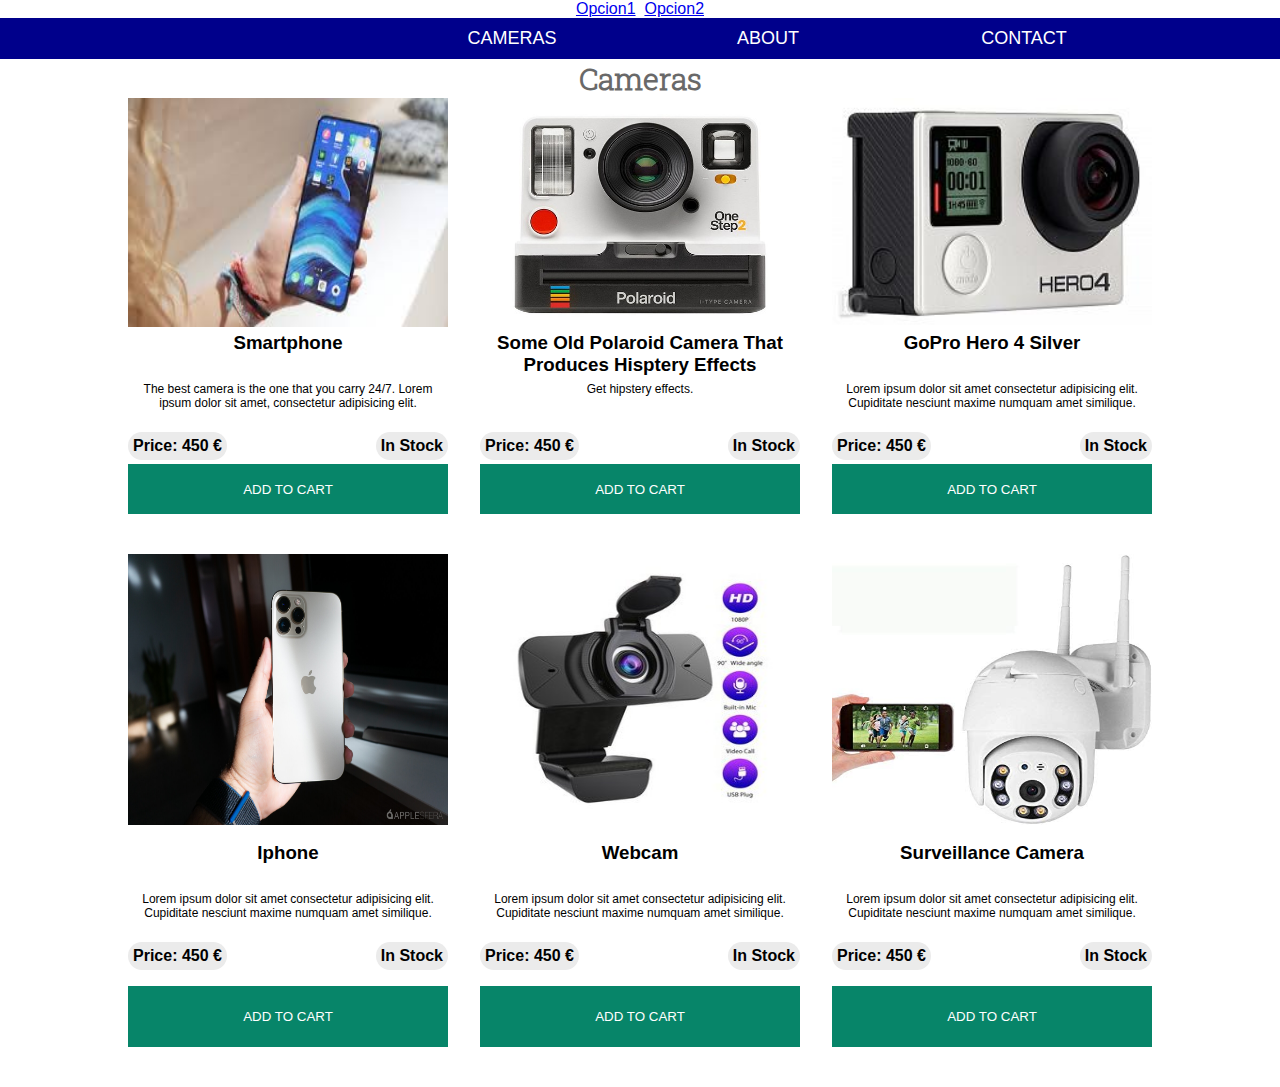
==== Opcion2.html @ 8037b7ff "RetosSemana3" ====
<!DOCTYPE html>
<html lang="en">
<head>
    <meta charset="UTF-8">
    <meta http-equiv="X-UA-Compatible" content="IE=edge">
    <meta name="viewport" content="width=device-width, initial-scale=1.0">
    <link rel="stylesheet" href="https://kit-pro.fontawesome.com/releases/v5.15.3/css/pro.min.css">
    <link rel="stylesheet" href="./css/estilos.css">
    <title>Opcion 2</title>
    <nav id=opciones>
        <a href="./index.html" target="_top" style="text-decoration: underline;">Opcion1</a>&nbsp;
        <a href="./Opcion2.html" target="_top" style="text-decoration: underline;">Opcion2</a>
    </nav>
</head>
<body>
    <nav id="menu">
        <a href=""><i class="fas fa-align-justify" style="font-size: 12px;"></i></a>
        <a href="">CAMERAS</a>
        <a href="">ABOUT</a>
        <a href="">CONTACT</a>
    </nav>
    <h4>Cameras</h4>
    <header class="pagina">
        <div class="articulo">
            <img src="./assets/img/smartphone.jpg" alt="">
            <div class="descripcion">
                <h3>Smartphone</h3>
                <p>The best camera is the one that you carry 24/7. Lorem ipsum dolor sit amet, consectetur adipisicing elit.</p>
                <div class="detalles">
                    <p class="est">Price: 450 €</p>
                    <p class="est">In Stock</p>
                </div>
            </div>        
            <button>ADD TO CART</button>
        </div>

        <div class="articulo">
            <img src="./assets/img/polaroid_camera.jpg" alt="">
            <div class="descripcion">
                <h3>Some Old Polaroid Camera That Produces Hisptery Effects</h3>
                <p>Get hipstery effects.</p>
                <div class="detalles">
                    <p class="est">Price: 450 €</p>
                    <p class="est">In Stock</p>
                </div>
            </div>    
            <button>ADD TO CART</button>
        </div>

        <div class="articulo">
            <img src="./assets/img/gopro-hero4-silver.jpg" alt="">
            <div class="descripcion">
                <h3>GoPro Hero 4 Silver</h3>
                <p>Lorem ipsum dolor sit amet consectetur adipisicing elit. Cupiditate nesciunt maxime numquam amet similique.</p>
                <div class="detalles">
                    <p class="est">Price: 450 €</p>
                    <p class="est">In Stock</p>
                </div>
            </div>
            <button>ADD TO CART</button>
        </div>
        
        <div class="articulo">
            <img src="./assets/img/iphone.jpg" alt="">
            <div class="descripcion">
                <h3>Iphone</h3>
                <p>Lorem ipsum dolor sit amet consectetur adipisicing elit. Cupiditate nesciunt maxime numquam amet similique.</p>
                <div class="detalles">
                    <p class="est">Price: 450 €</p>
                    <p class="est">In Stock</p>
                </div>
            </div>        
            <button>ADD TO CART</button>
        </div>

        <div class="articulo">
            <img src="./assets/img/webcam.jpg" alt="">
            <div class="descripcion">
                <h3>Webcam</h3>
                <p>Lorem ipsum dolor sit amet consectetur adipisicing elit. Cupiditate nesciunt maxime numquam amet similique.</p>
                <div class="detalles">
                    <p class="est">Price: 450 €</p>
                    <p class="est">In Stock</p>
                </div>
            </div>    
            <button>ADD TO CART</button>
        </div>

        <div class="articulo">
            <img src="./assets/img/camara_vigilancia.jpg" alt="">
            <div class="descripcion">
                <h3>Surveillance Camera</h3>
                <p>Lorem ipsum dolor sit amet consectetur adipisicing elit. Cupiditate nesciunt maxime numquam amet similique.</p>
                <div class="detalles">
                    <p class="est">Price: 450 €</p>
                    <p class="est">In Stock</p>
                </div>
            </div>
            <button>ADD TO CART</button>
        </div>

    </header>
    </body>
</html>
---- css/estilos.css ----
@media screen and (min-width: 480px) {
    #responsive , #standard , #design {
        border: 2px solid black;
        margin-bottom: 20px;
    }
}
@media screen and (max-width: 900px) {
    .seccion{
        border: 5px solid gray;
    }
}

@font-face {
    /* nombre, como lo vamos a utilizar */
    font-family: 'mifuente';
    src: url('../assets/fonts/static/RobotoSlab-Light.ttf');
}
*{
    margin: 0px;
    padding: 0px;
    box-sizing: border-box;
    text-decoration: none;
    font-family: Arial, Helvetica, sans-serif;
}
#opciones{
    text-align: center;
}
.contenedor{
    display: flex;
    flex-direction: column;
    flex-wrap: wrap;
    width: 100%;
    margin: 0px auto;
    
}
#header{
    width: 100%;
    height: 200px;
    background-color: black;
    color: white;
    text-align: center;
    line-height: 60px; 
}
#header > h2{
    font-size: 40px;
    font-weight: lighter;
    text-transform: uppercase;
}
#header > button{
    width: 200px;
    height: 30px;
    padding: 5px;
    font-weight: bold;
    text-transform: uppercase;
    background: rgb(88, 87, 87);
    margin: 0px auto;
    margin-top: 25px;
}
#header > button > a{
    padding: 15px;
    color: white;
}

.seccion{
    width: 100%;
    padding: 10px 20px;
    margin-top: 20px;
    margin-bottom: 20px;
    display: flex;
    flex-wrap: wrap;
    justify-content:space-around;
}
#responsive{
    margin-right: 10px;
    border: 2px solid gray;
    display: flex;
    flex-direction: column;
    align-items: center;
    flex-grow: 1;
}
#parrafo{
    font-size: 18px;
    text-align: center;
    width: 200px;
}
#standard{
    margin-right: 10px;
    border: 2px solid gray;
    display: flex;
    flex-direction: column;
    align-items: center;
    flex-grow: 1;
}

#design{
    border: 2px solid gray;
    display: flex;
    flex-direction: column;
    align-items: center;
    flex-grow: 1;
}

#menu{
    background-color:darkblue;
    display: flex;
    justify-content: space-evenly;
    margin: 0;
    margin-bottom: 0;
    padding: 0 10%;
}

#menu > a{
    color: white;
    text-decoration: none;
    font-size: 18px;
    text-align: center;
    flex-basis: 25%;
    padding: 10px 15px;
}

#menu > a:hover{
    background-color: rgb(50, 26, 75);
}

h4{
    text-align: center;
    color: dimgray;
    font-size: 30px;
    font-family: 'mifuente';
}
h3{
    height: 50px;
}
.pagina{
    display: flex;
    padding: 0 10%;
    justify-content: space-between;
    flex-wrap: wrap;
}

.articulo{
    flex-basis: 25vw;
    display: flex;
    flex-wrap: wrap;
    margin-bottom: 40px;
}

.articulo img{
    flex-basis: 100%;
    height: 55%;
    width: 25%;
}
.articulo button{
    flex-basis: 100%;
    background-color: rgb(7, 133, 105);
    color: white;
    padding: 15px;
    border: none;
}

.descripcion{
    text-align: center;
}
.descripcion > p{
    font-size: 12px;
    height: 50px;
}

.detalles{
    display: flex;
    justify-content: space-between;
}

.detalles > p{
    font-weight: bold;
    border-radius: 15px;
    background-color: rgb(235, 235, 235);
    padding: 5px;
}
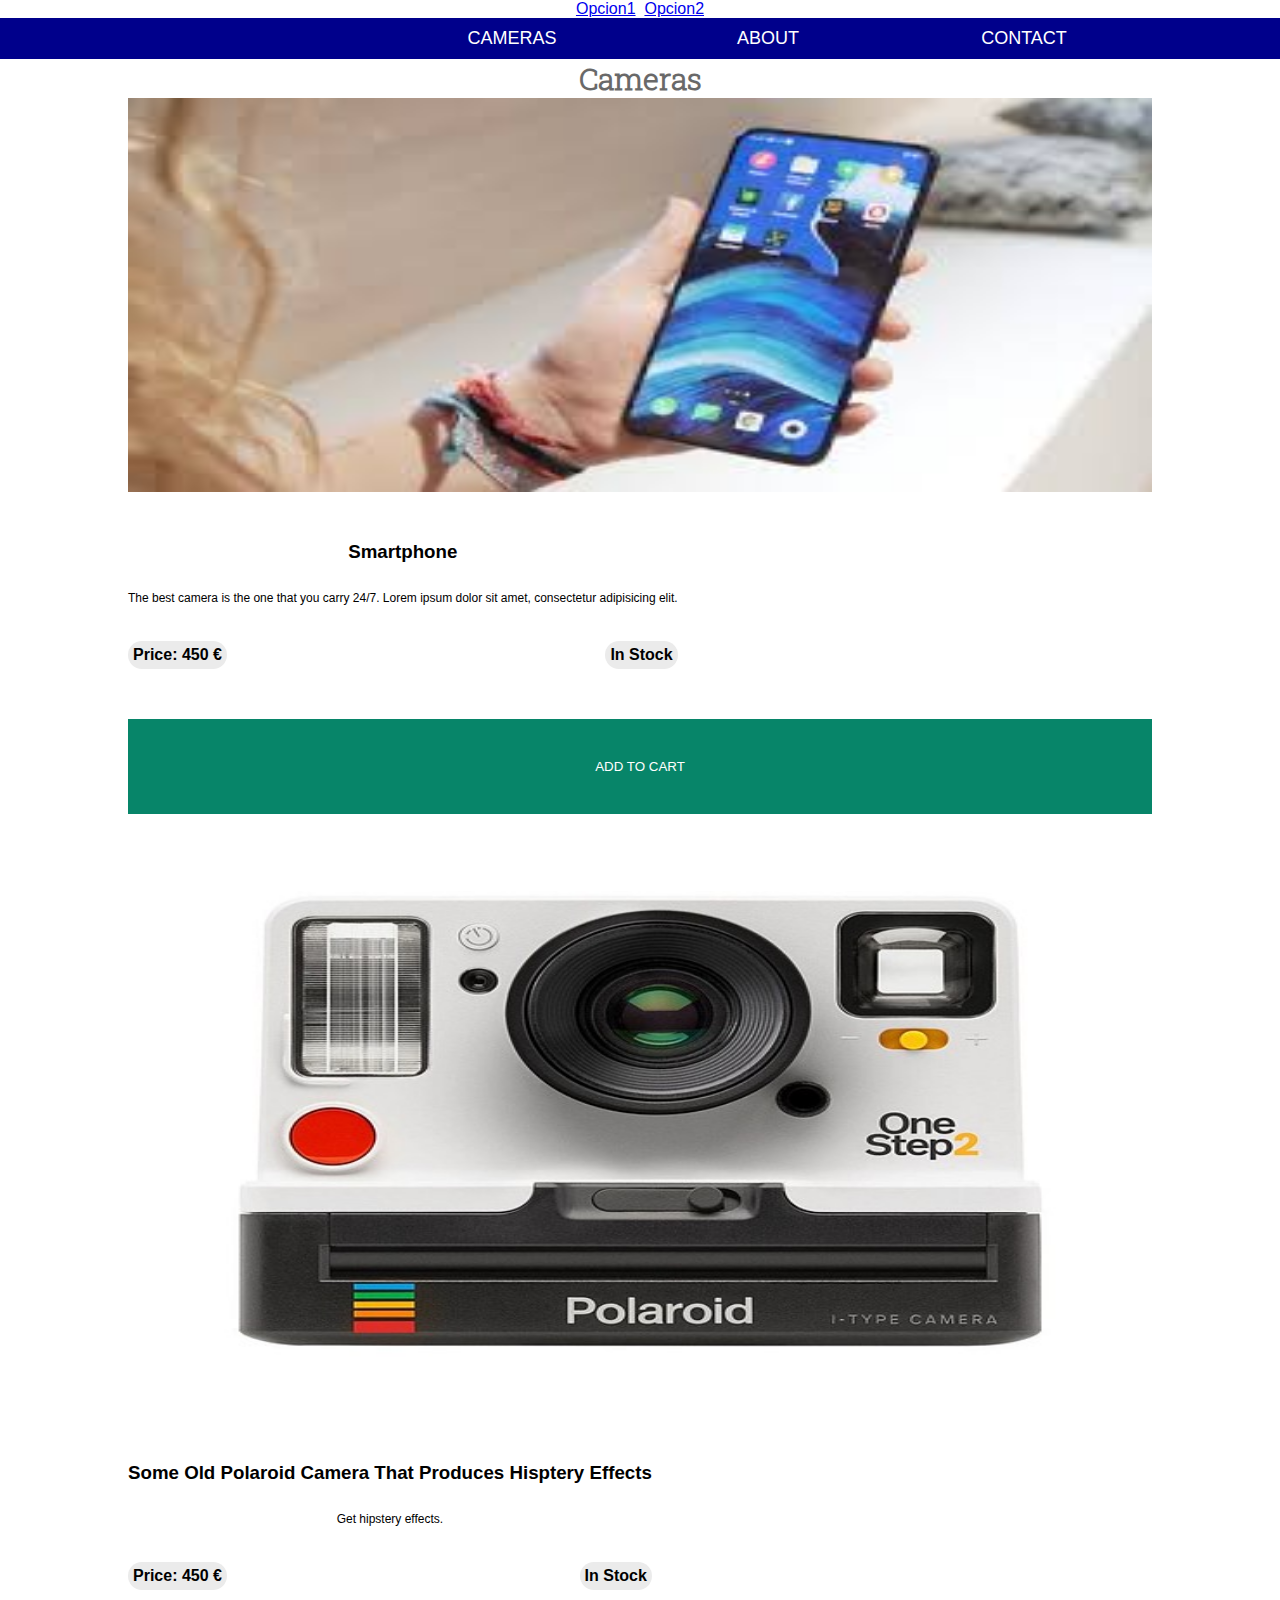
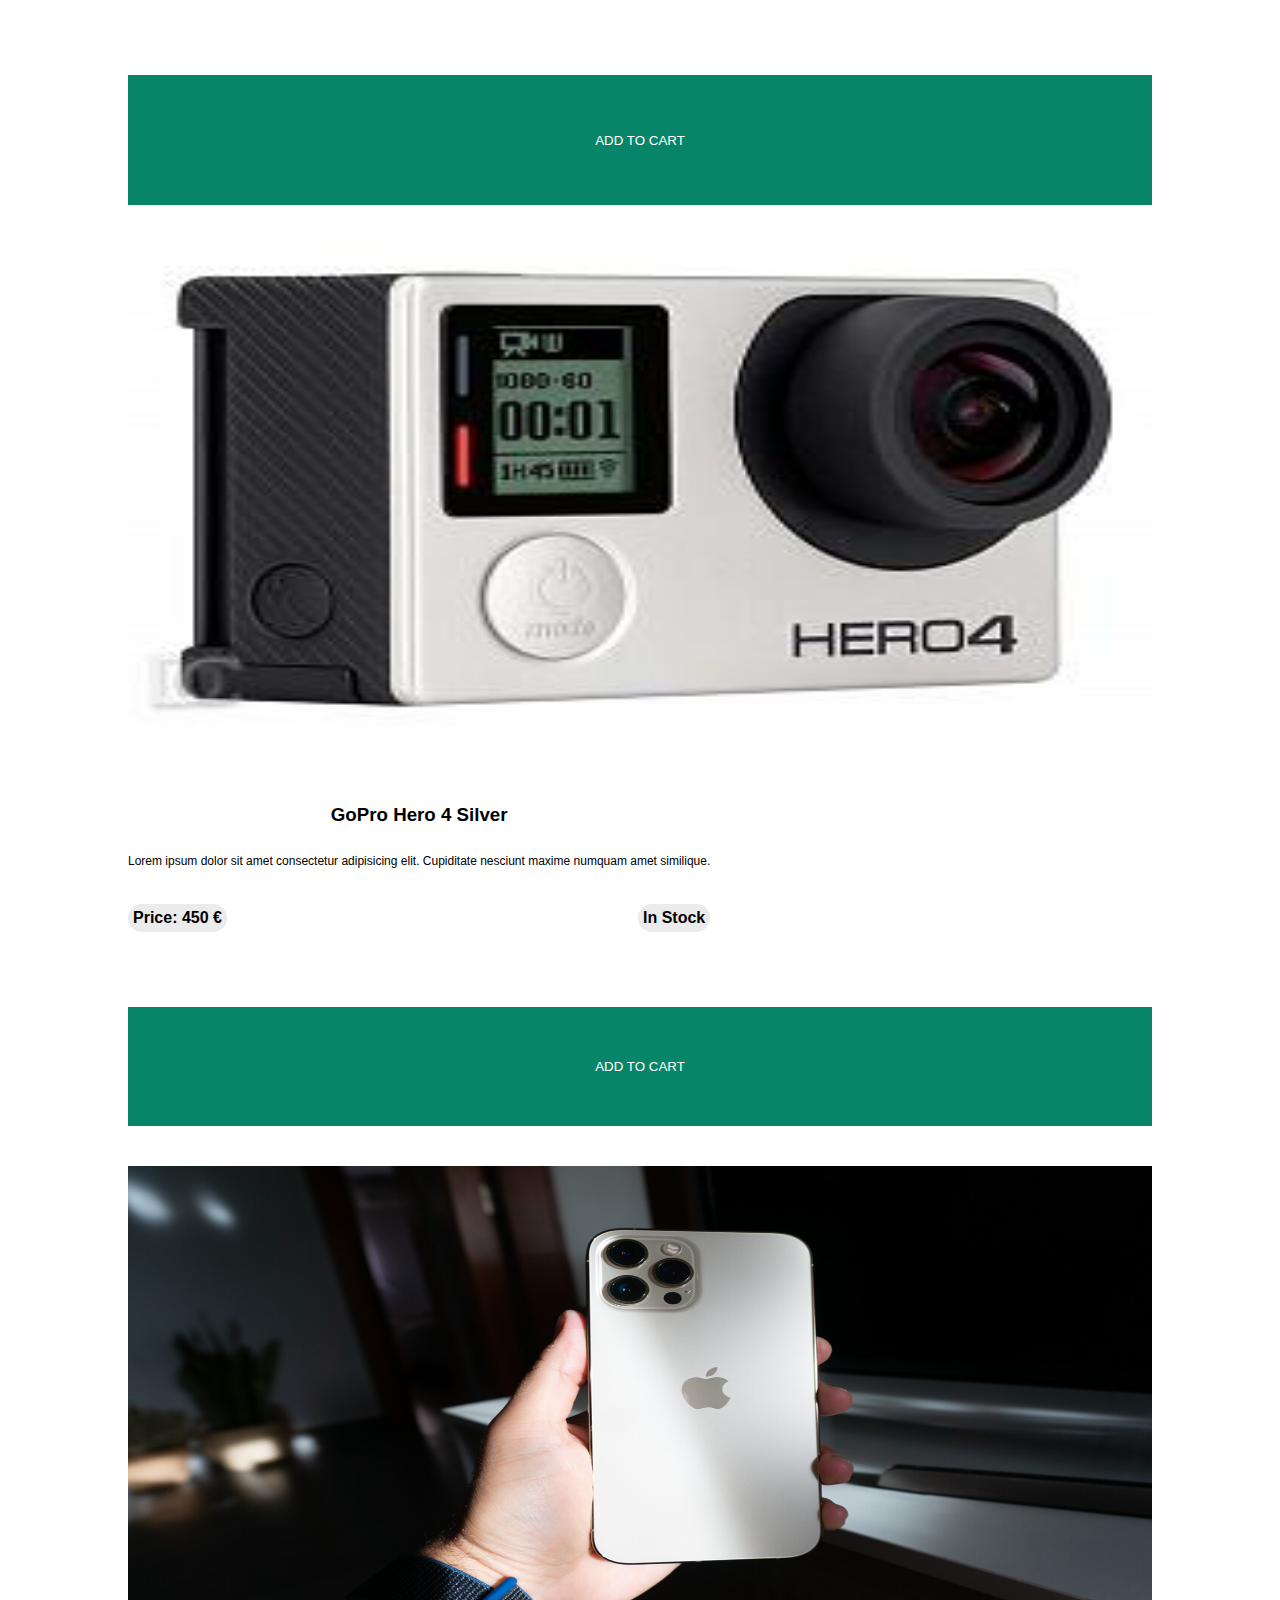
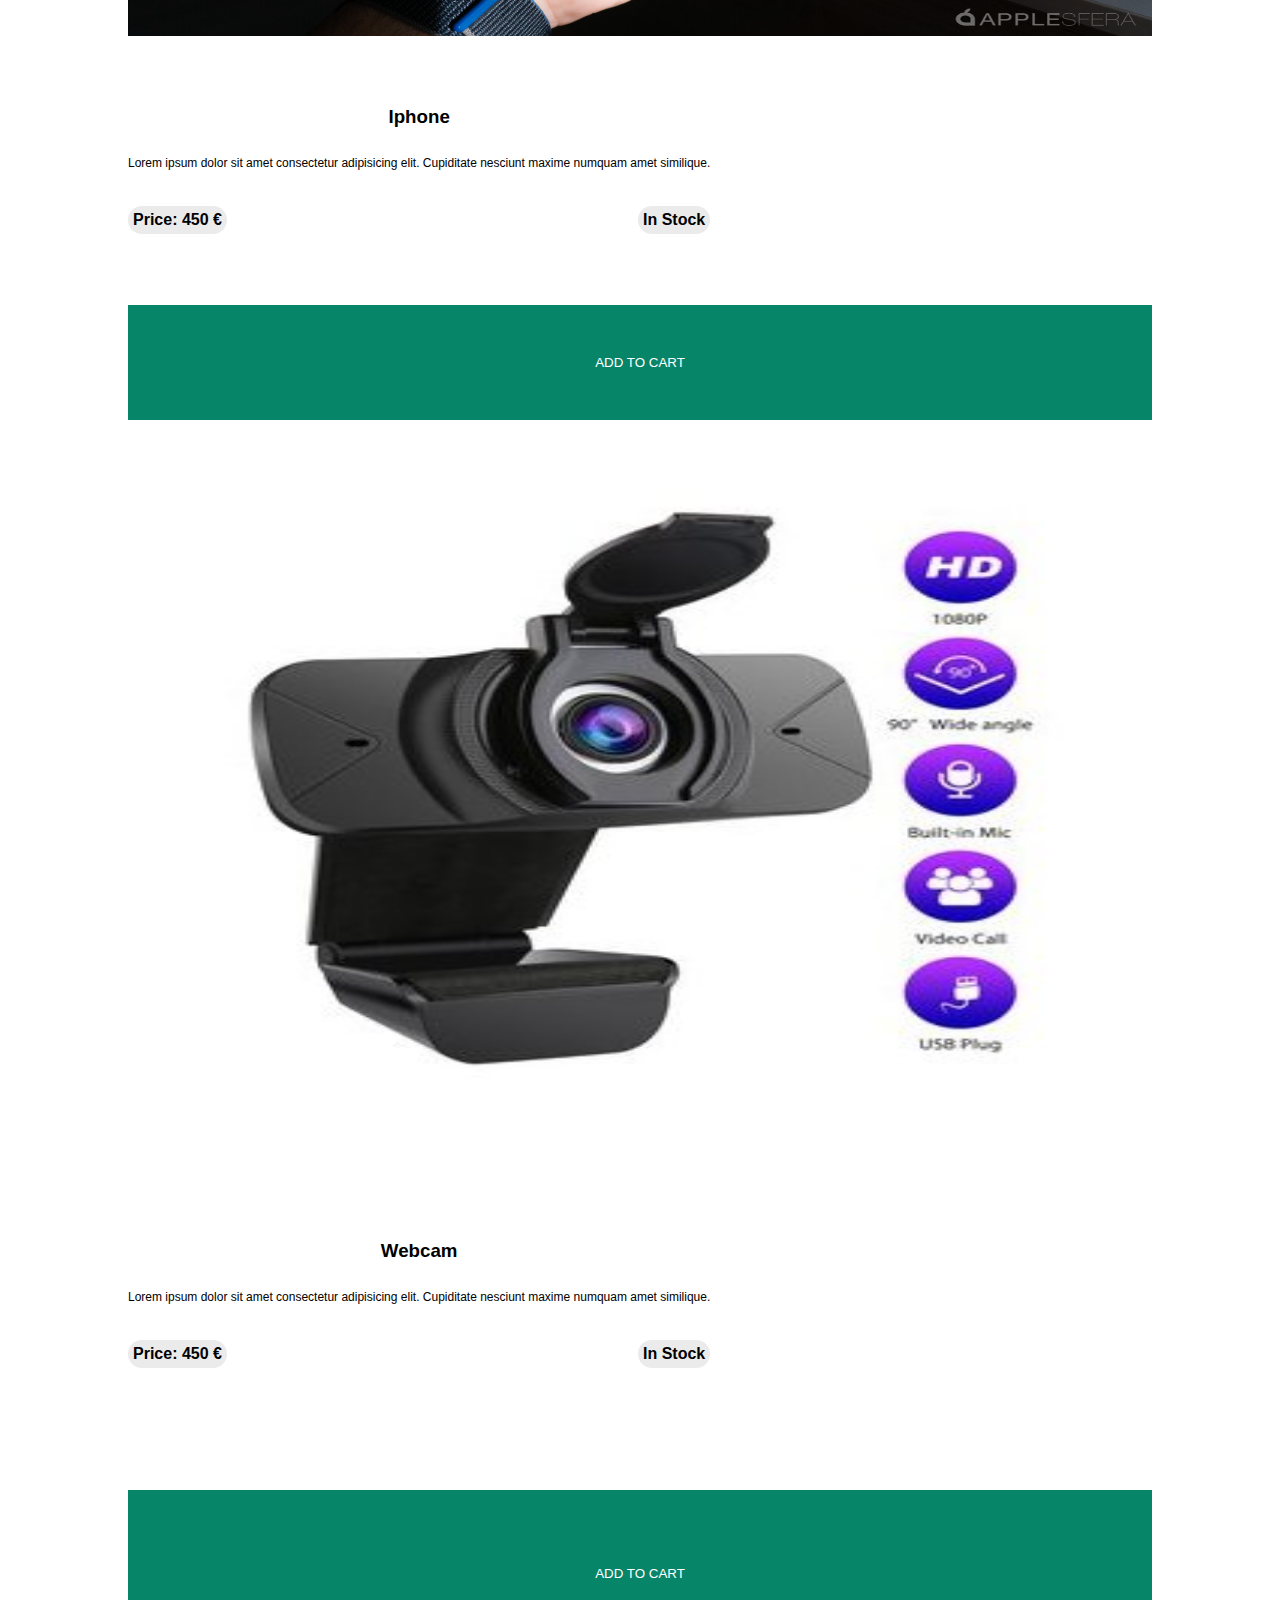
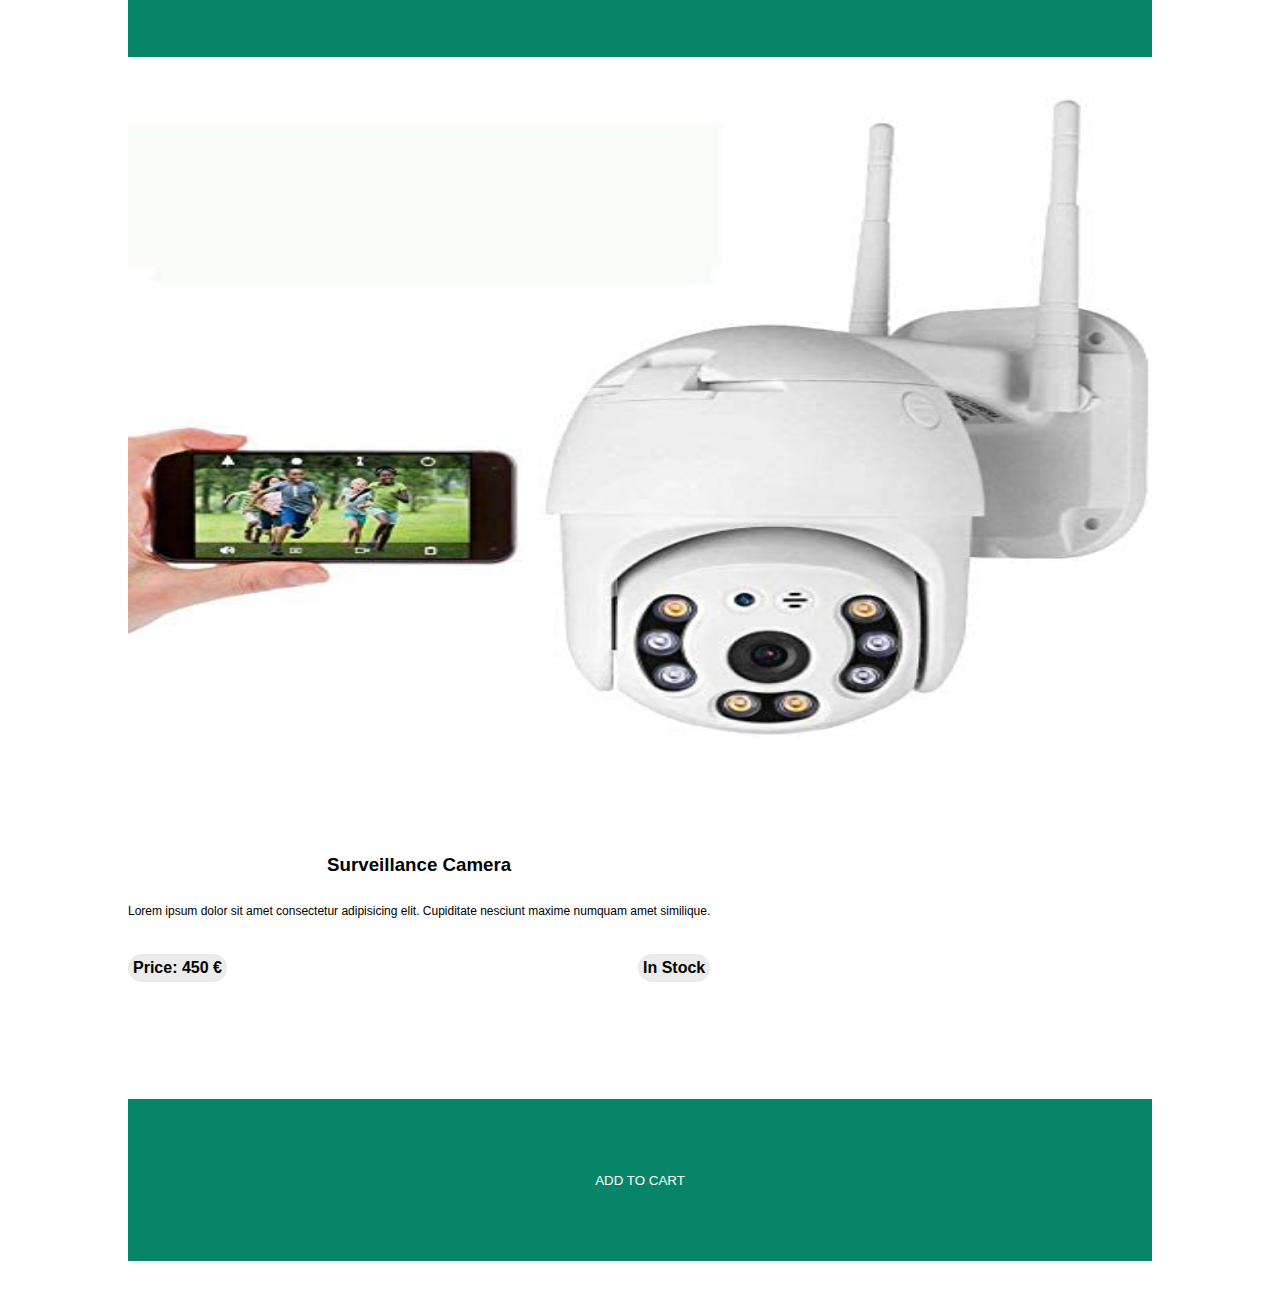
==== commit 1a4a07c9: "RetosSemana3" ====
--- a/Opcion2.html
+++ b/Opcion2.html
@@ -20,7 +20,7 @@
         <a href="">CONTACT</a>
     </nav>
     <h4>Cameras</h4>
-    <header class="pagina">
+    <div class="pagina">
         <div class="articulo">
             <img src="./assets/img/smartphone.jpg" alt="">
             <div class="descripcion">
@@ -99,6 +99,6 @@
             <button>ADD TO CART</button>
         </div>
 
-    </header>
+    </div>
     </body>
 </html>--- a/css/estilos.css
+++ b/css/estilos.css
@@ -1,15 +1,3 @@
-@media screen and (min-width: 480px) {
-    #responsive , #standard , #design {
-        border: 2px solid black;
-        margin-bottom: 20px;
-    }
-}
-@media screen and (max-width: 900px) {
-    .seccion{
-        border: 5px solid gray;
-    }
-}
-
 @font-face {
     /* nombre, como lo vamos a utilizar */
     font-family: 'mifuente';
@@ -33,20 +21,21 @@
     margin: 0px auto;
     
 }
-#header{
+#cabecera{
     width: 100%;
     height: 200px;
     background-color: black;
     color: white;
     text-align: center;
     line-height: 60px; 
+    justify-content: space-evenly;
 }
-#header > h2{
+#cabecera > h2{
     font-size: 40px;
     font-weight: lighter;
     text-transform: uppercase;
 }
-#header > button{
+#cabecera > button{
     width: 200px;
     height: 30px;
     padding: 5px;
@@ -56,7 +45,7 @@
     margin: 0px auto;
     margin-top: 25px;
 }
-#header > button > a{
+#cabecera > button > a{
     padding: 15px;
     color: white;
 }
@@ -136,6 +125,7 @@
     padding: 0 10%;
     justify-content: space-between;
     flex-wrap: wrap;
+    flex-direction: column;
 }
 
 .articulo{
@@ -178,3 +168,17 @@
     padding: 5px;
 }    
 
+@media screen and (min-width: 480px) {
+    #responsive , #standard , #design {
+        border: 2px solid black;
+        margin-bottom: 20px;
+    }
+    nav{
+        flex-direction: row;
+    }
+}
+@media screen and (max-width: 900px) {
+    .seccion{
+        border: 5px solid gray;
+    }
+}
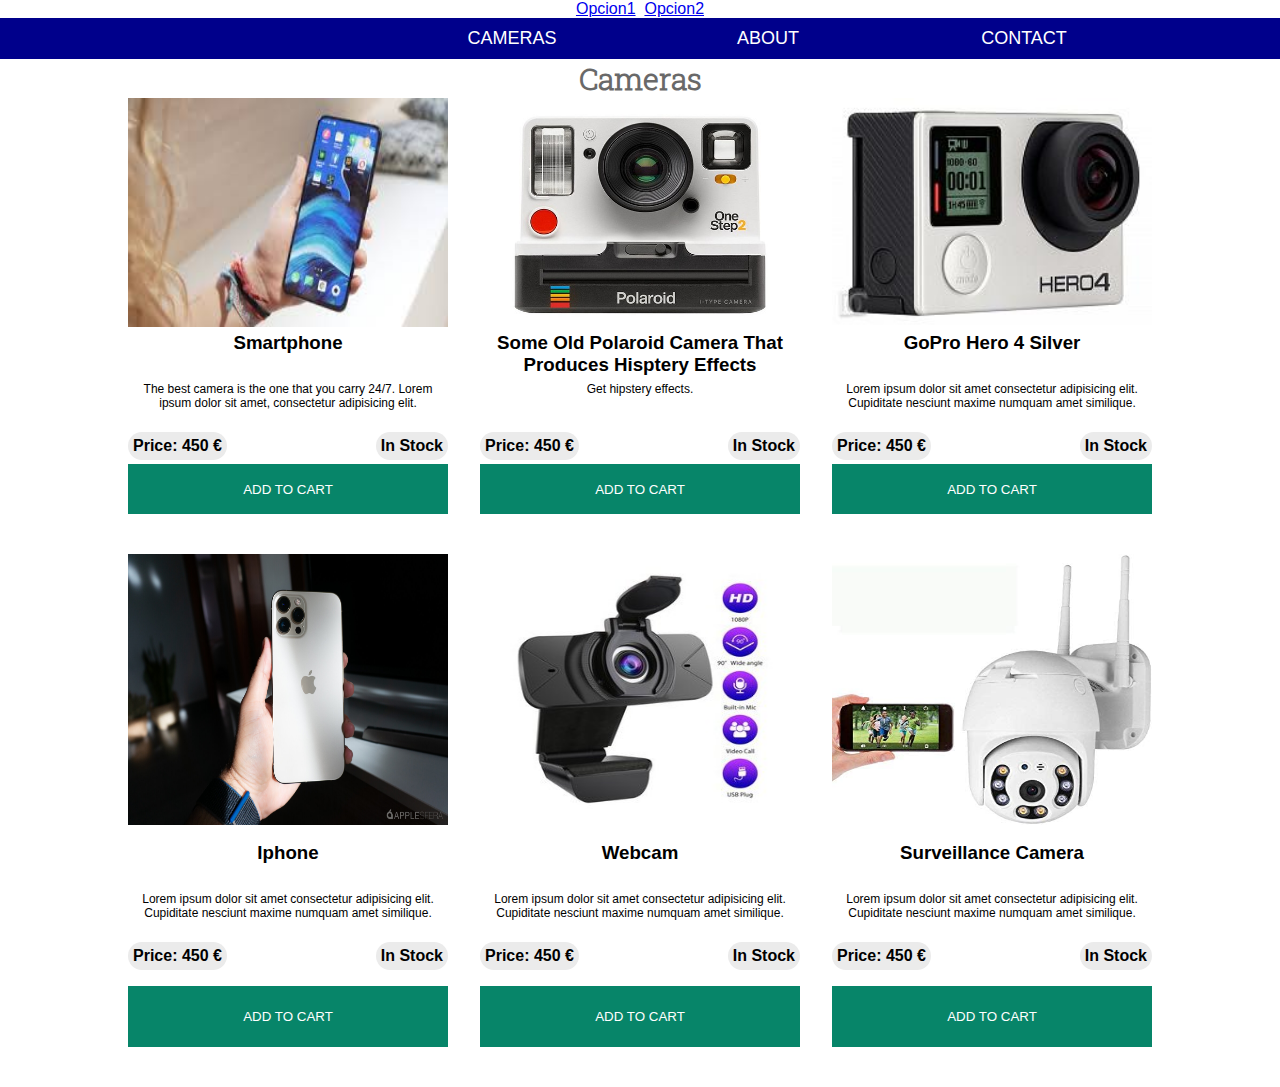
==== commit dfc68431: "RetosSemana3" ====
--- a/Opcion2.html
+++ b/Opcion2.html
@@ -1,5 +1,5 @@
 <!DOCTYPE html>
-<html lang="en">
+<html lang="es">
 <head>
     <meta charset="UTF-8">
     <meta http-equiv="X-UA-Compatible" content="IE=edge">
--- a/css/estilos.css
+++ b/css/estilos.css
@@ -22,13 +22,17 @@
     
 }
 #cabecera{
-    width: 100%;
-    height: 200px;
+    
     background-color: black;
     color: white;
-    text-align: center;
-    line-height: 60px; 
-    justify-content: space-evenly;
+
+
+    display: flex;
+    flex-direction: column;
+    align-items: center;
+    height: 25vh;
+    padding-top: 2vh;
+    position: relative;
 }
 #cabecera > h2{
     font-size: 40px;
@@ -167,8 +171,12 @@
     background-color: rgb(235, 235, 235);
     padding: 5px;
 }    
-
-@media screen and (min-width: 480px) {
+@media (max-width: 900px) {
+    .seccion{
+        border: 5px solid gray;
+    }
+}
+@media (min-width: 480px) {
     #responsive , #standard , #design {
         border: 2px solid black;
         margin-bottom: 20px;
@@ -176,9 +184,12 @@
     nav{
         flex-direction: row;
     }
-}
-@media screen and (max-width: 900px) {
-    .seccion{
-        border: 5px solid gray;
+    .pagina{
+        flex-direction: row;
+    }
+    header{
+        height: 360px;
+        text-align: center;
     }
 }
+
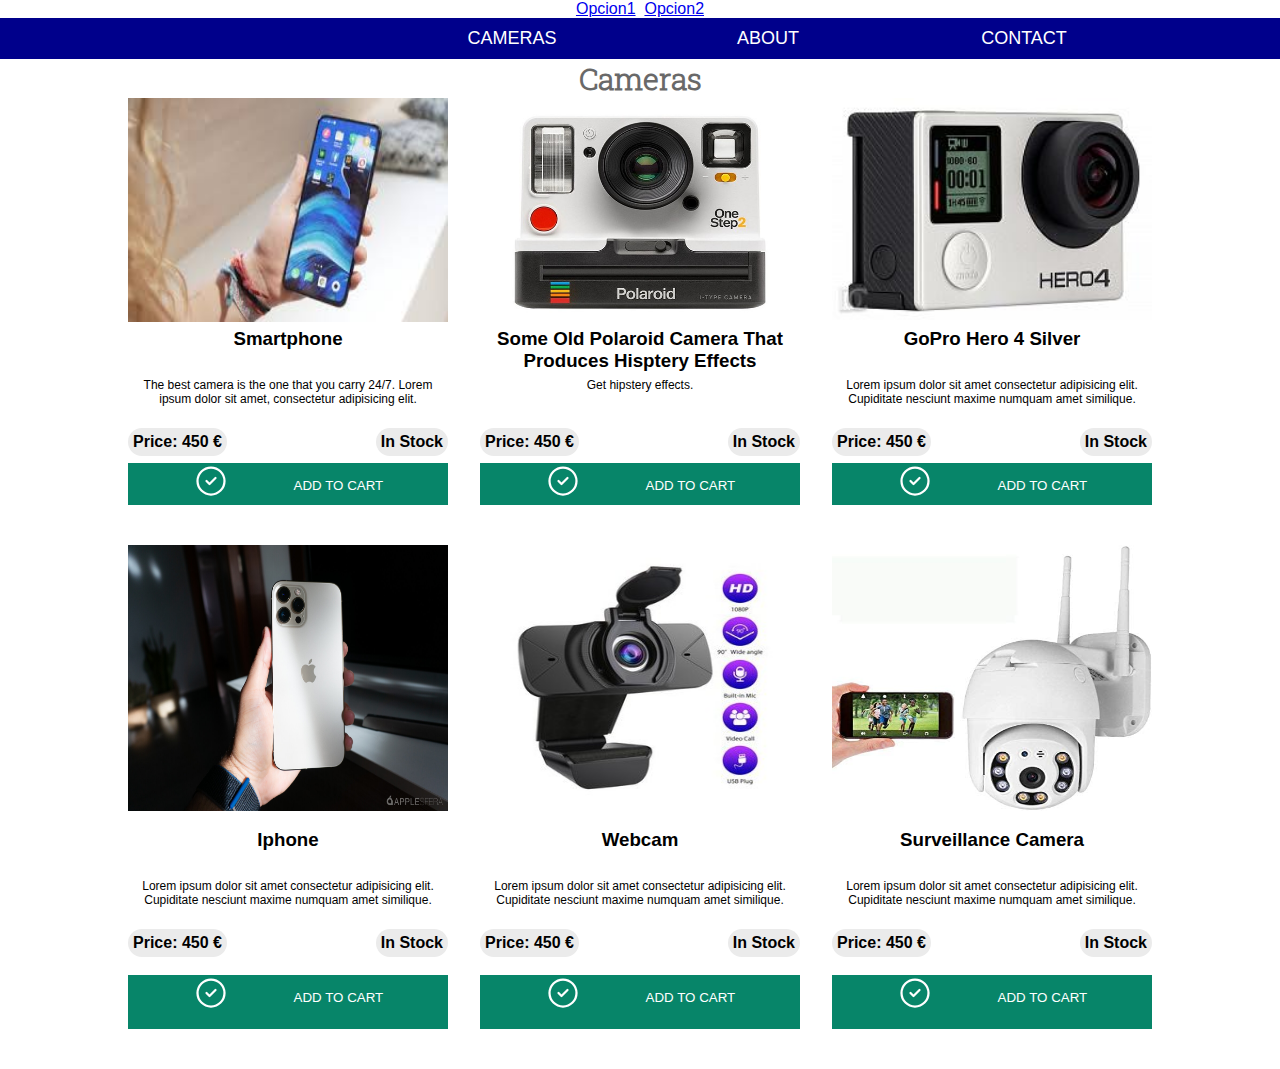
==== commit 5a49f2aa: "RetosSemana3" ====
--- a/Opcion2.html
+++ b/Opcion2.html
@@ -31,7 +31,11 @@
                     <p class="est">In Stock</p>
                 </div>
             </div>        
-            <button>ADD TO CART</button>
+            <button><svg xmlns="http://www.w3.org/2000/svg" class="icon icon-tabler icon-tabler-circle-check" width="36" height="36" viewBox="0 0 24 24" stroke-width="1.5" stroke="#ffffff" fill="none" stroke-linecap="round" stroke-linejoin="round">
+                <path stroke="none" d="M0 0h24v24H0z" fill="none"/>
+                <circle cx="12" cy="12" r="9" />
+                <path d="M9 12l2 2l4 -4" />
+            </svg><p>ADD TO CART</p></button>
         </div>
 
         <div class="articulo">
@@ -44,7 +48,11 @@
                     <p class="est">In Stock</p>
                 </div>
             </div>    
-            <button>ADD TO CART</button>
+            <button><svg xmlns="http://www.w3.org/2000/svg" class="icon icon-tabler icon-tabler-circle-check" width="36" height="36" viewBox="0 0 24 24" stroke-width="1.5" stroke="#ffffff" fill="none" stroke-linecap="round" stroke-linejoin="round">
+                <path stroke="none" d="M0 0h24v24H0z" fill="none"/>
+                <circle cx="12" cy="12" r="9" />
+                <path d="M9 12l2 2l4 -4" />
+            </svg><p>ADD TO CART</p></button>
         </div>
 
         <div class="articulo">
@@ -57,7 +65,11 @@
                     <p class="est">In Stock</p>
                 </div>
             </div>
-            <button>ADD TO CART</button>
+            <button><svg xmlns="http://www.w3.org/2000/svg" class="icon icon-tabler icon-tabler-circle-check" width="36" height="36" viewBox="0 0 24 24" stroke-width="1.5" stroke="#ffffff" fill="none" stroke-linecap="round" stroke-linejoin="round">
+                <path stroke="none" d="M0 0h24v24H0z" fill="none"/>
+                <circle cx="12" cy="12" r="9" />
+                <path d="M9 12l2 2l4 -4" />
+            </svg><p>ADD TO CART</p></button>
         </div>
         
         <div class="articulo">
@@ -70,7 +82,11 @@
                     <p class="est">In Stock</p>
                 </div>
             </div>        
-            <button>ADD TO CART</button>
+            <button><svg xmlns="http://www.w3.org/2000/svg" class="icon icon-tabler icon-tabler-circle-check" width="36" height="36" viewBox="0 0 24 24" stroke-width="1.5" stroke="#ffffff" fill="none" stroke-linecap="round" stroke-linejoin="round">
+                <path stroke="none" d="M0 0h24v24H0z" fill="none"/>
+                <circle cx="12" cy="12" r="9" />
+                <path d="M9 12l2 2l4 -4" />
+            </svg><p>ADD TO CART</p></button>
         </div>
 
         <div class="articulo">
@@ -83,7 +99,11 @@
                     <p class="est">In Stock</p>
                 </div>
             </div>    
-            <button>ADD TO CART</button>
+            <button><svg xmlns="http://www.w3.org/2000/svg" class="icon icon-tabler icon-tabler-circle-check" width="36" height="36" viewBox="0 0 24 24" stroke-width="1.5" stroke="#ffffff" fill="none" stroke-linecap="round" stroke-linejoin="round">
+                <path stroke="none" d="M0 0h24v24H0z" fill="none"/>
+                <circle cx="12" cy="12" r="9" />
+                <path d="M9 12l2 2l4 -4" />
+            </svg><p>ADD TO CART</p></button>
         </div>
 
         <div class="articulo">
@@ -96,7 +116,11 @@
                     <p class="est">In Stock</p>
                 </div>
             </div>
-            <button>ADD TO CART</button>
+            <button><svg xmlns="http://www.w3.org/2000/svg" class="icon icon-tabler icon-tabler-circle-check" width="36" height="36" viewBox="0 0 24 24" stroke-width="1.5" stroke="#ffffff" fill="none" stroke-linecap="round" stroke-linejoin="round">
+                <path stroke="none" d="M0 0h24v24H0z" fill="none"/>
+                <circle cx="12" cy="12" r="9" />
+                <path d="M9 12l2 2l4 -4" />
+            </svg><p>ADD TO CART</p></button>
         </div>
 
     </div>
--- a/css/estilos.css
+++ b/css/estilos.css
@@ -148,10 +148,13 @@
     flex-basis: 100%;
     background-color: rgb(7, 133, 105);
     color: white;
-    padding: 15px;
     border: none;
-}
-
+    display: flex;
+    justify-content: space-evenly;
+}
+.articulo button p{
+    margin-top: 15px;
+}
 .descripcion{
     text-align: center;
 }
@@ -191,5 +194,13 @@
         height: 360px;
         text-align: center;
     }
-}
-
+    #cabecera > h1{
+        margin-top: 30px;;
+    }    
+
+    #cabecera > button{
+        margin-bottom: 50px;
+        background-color: gray;
+    }
+}
+
